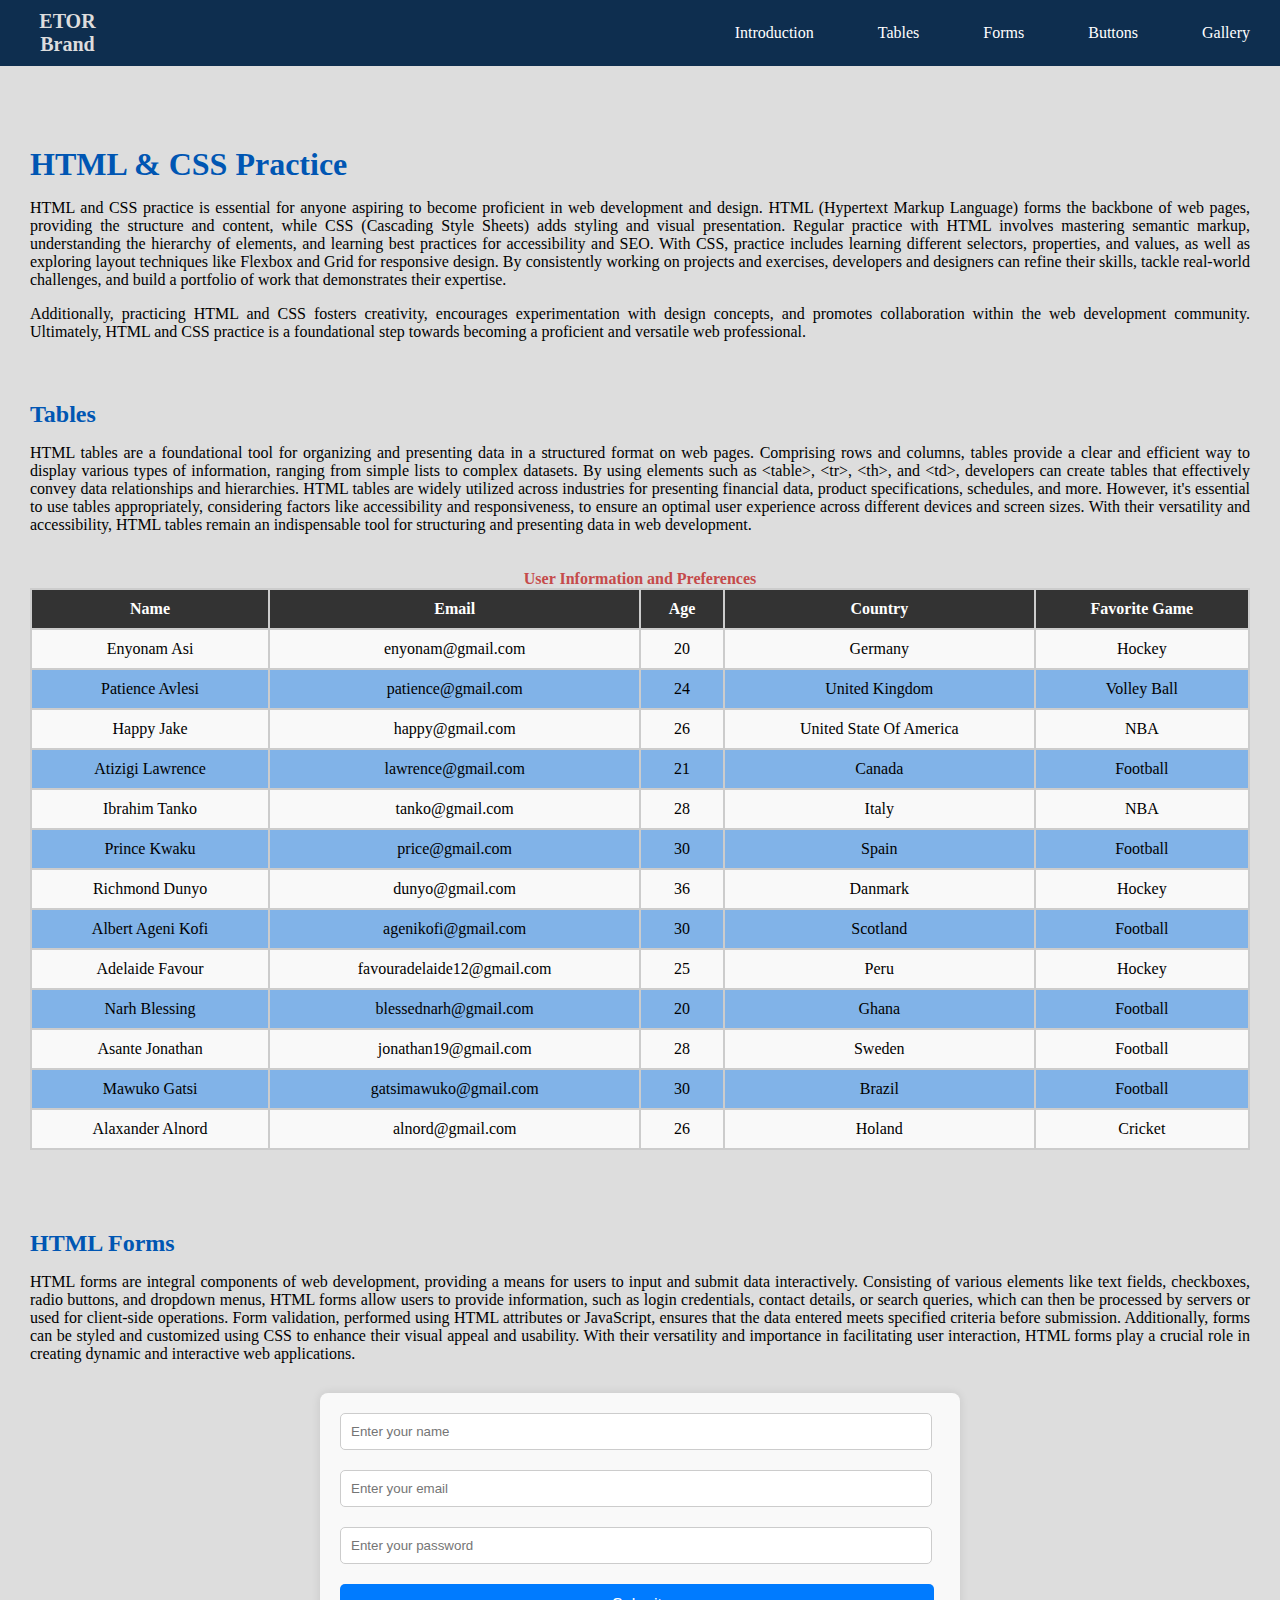
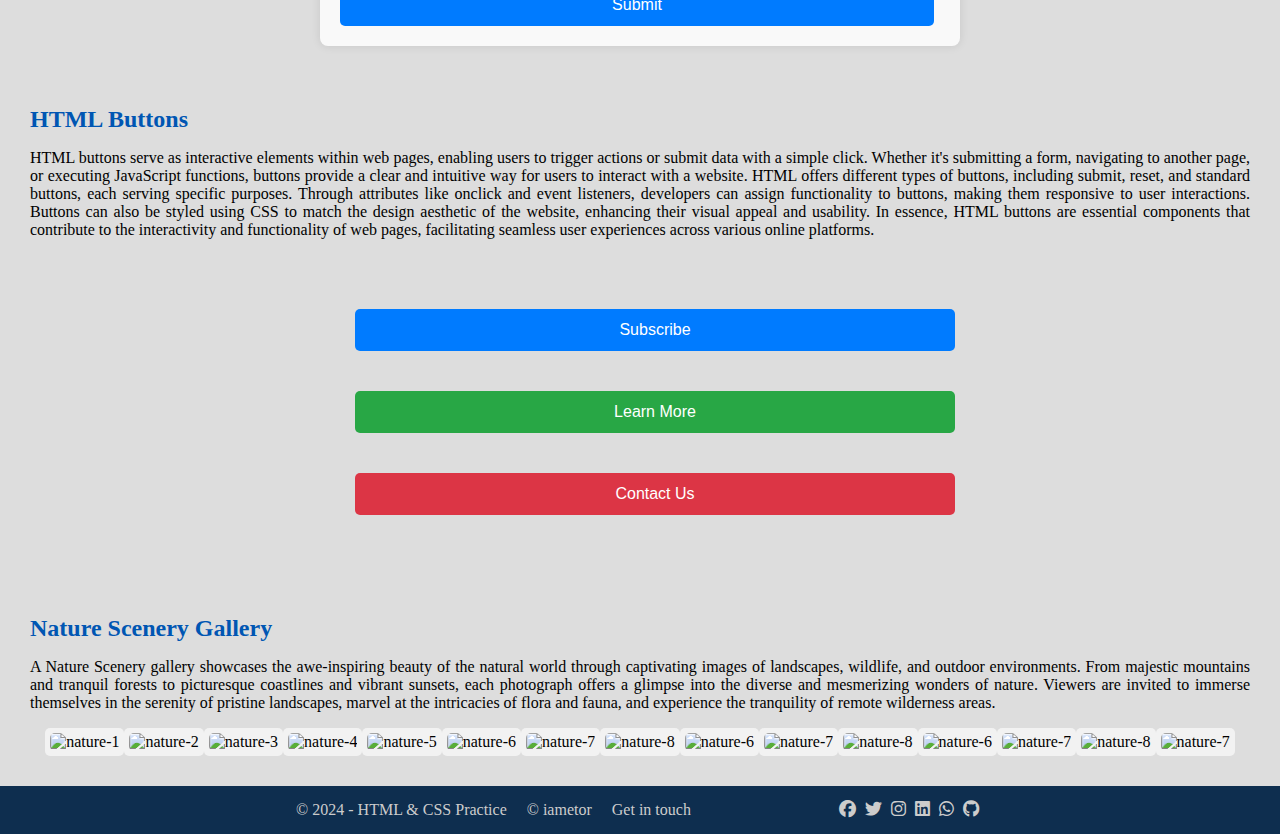
==== index.html @ ad4d2023 "practice Change to index As a Name" ====
<!DOCTYPE html>
<html lang="en">

<head>
      <meta charset="UTF-8">
      <meta name="viewport" content="width=device-width, initial-scale=1.0">
      <title>CSS Practice</title>
      <link rel="stylesheet" href="/styles.css">
      <link rel="stylesheet" href="https://cdnjs.cloudflare.com/ajax/libs/font-awesome/6.5.1/css/all.min.css">
</head>

<body>
      <header>
            <nav>
                  <h2 href="#">ETOR Brand</h2>

                  <ul class="nav-links">
                        <li><a href="#intro">Introduction</a></li>
                        <li><a href="#table">Tables</a></li>
                        <li><a href="#form">Forms</a></li>
                        <li><a href="#buttons">Buttons</a></li>
                        <li><a href="#gallery">Gallery</a></li>
                  </ul>
            </nav>
      </header>

      <main>
            <section id="intro">
                  <h1>HTML & CSS Practice</h1>
                  <p>
                        HTML and CSS practice is essential for anyone aspiring to become proficient in web development
                        and design. HTML (Hypertext Markup Language) forms the backbone of web pages, providing the
                        structure and
                        content, while CSS (Cascading Style Sheets) adds styling and visual presentation. Regular
                        practice with HTML involves
                        mastering semantic markup, understanding the hierarchy of elements, and learning best practices
                        for accessibility and SEO.
                        With CSS, practice includes learning different selectors, properties, and values, as well as
                        exploring layout
                        techniques like Flexbox and Grid for responsive design. By consistently working on projects and
                        exercises, developers and
                        designers can refine their skills, tackle real-world challenges, and build a portfolio of work
                        that demonstrates their expertise.
                  </p>
                  <p>
                        Additionally, practicing HTML and CSS fosters creativity, encourages experimentation with design
                        concepts, and promotes collaboration within the web development community. Ultimately, HTML and
                        CSS practice is a
                        foundational step towards becoming a proficient and versatile web professional.
                  </p>
            </section>
            <!--Table section start here-->
            <section id="table">
                  <h2>Tables</h2>
                  <p>
                        HTML tables are a foundational tool for organizing and presenting data in a structured format on
                        web pages. Comprising
                        rows and columns, tables provide a clear and efficient way to display various types of
                        information, ranging from simple
                        lists to complex datasets. By using elements such as &lt;table&gt;, &lt;tr&gt;,
                        &lt;th&gt;, and &lt;td&gt;, developers can create tables that effectively convey data
                        relationships and hierarchies. HTML tables are widely utilized across industries for presenting
                        financial data, product specifications, schedules, and more. However, it's essential to use
                        tables appropriately, considering factors like accessibility and responsiveness, to ensure an
                        optimal user experience across different devices and screen sizes. With their versatility and
                        accessibility, HTML tables remain an indispensable tool for structuring and presenting data in
                        web development.
                  </p>
                  <div class="table-container">
                        <table>
                              <caption><strong>User Information and Preferences</strong></caption>
                              <thead>
                                    <tr>
                                          <th>Name</th>
                                          <th>Email</th>
                                          <th>Age</th>
                                          <th>Country</th>
                                          <th>Favorite Game</th>
                                    </tr>
                              </thead>
                              <tbody>
                                    <tr>
                                          <td>Enyonam Asi</td>
                                          <td>enyonam@gmail.com</td>
                                          <td>20</td>
                                          <td>Germany</td>
                                          <td>Hockey</td>
                                    </tr>
                                    <tr>
                                          <td>Patience Avlesi</td>
                                          <td>patience@gmail.com</td>
                                          <td>24</td>
                                          <td>United Kingdom</td>
                                          <td>Volley Ball</td>
                                    </tr>
                                    <tr>
                                          <td>Happy Jake</td>
                                          <td>happy@gmail.com</td>
                                          <td>26</td>
                                          <td>United State Of America</td>
                                          <td>NBA</td>
                                    </tr>
                                    <tr>
                                          <td>Atizigi Lawrence</td>
                                          <td>lawrence@gmail.com</td>
                                          <td>21</td>
                                          <td>Canada</td>
                                          <td>Football</td>
                                    </tr>
                                    <tr>
                                          <td>Ibrahim Tanko</td>
                                          <td>tanko@gmail.com</td>
                                          <td>28</td>
                                          <td>Italy</td>
                                          <td>NBA</td>
                                    </tr>
                                    <tr>
                                          <td>Prince Kwaku</td>
                                          <td>price@gmail.com</td>
                                          <td>30</td>
                                          <td>Spain</td>
                                          <td>Football</td>
                                    </tr>
                                    <tr>
                                          <td>Richmond Dunyo</td>
                                          <td>dunyo@gmail.com</td>
                                          <td>36</td>
                                          <td>Danmark</td>
                                          <td>Hockey</td>
                                    </tr>
                                    <tr>
                                          <td>Albert Ageni Kofi</td>
                                          <td>agenikofi@gmail.com</td>
                                          <td>30</td>
                                          <td>Scotland</td>
                                          <td>Football</td>
                                    </tr>
                                    <tr>
                                          <td>Adelaide Favour</td>
                                          <td>favouradelaide12@gmail.com</td>
                                          <td>25</td>
                                          <td>Peru</td>
                                          <td>Hockey</td>
                                    </tr>
                                    <tr>
                                          <td>Narh Blessing</td>
                                          <td>blessednarh@gmail.com</td>
                                          <td>20</td>
                                          <td>Ghana</td>
                                          <td>Football</td>
                                    </tr>
                                    <tr>
                                          <td>Asante Jonathan</td>
                                          <td>jonathan19@gmail.com</td>
                                          <td>28</td>
                                          <td>Sweden</td>
                                          <td>Football</td>
                                    </tr>
                                    <tr>
                                          <td>Mawuko Gatsi</td>
                                          <td>gatsimawuko@gmail.com</td>
                                          <td>30</td>
                                          <td>Brazil</td>
                                          <td>Football</td>
                                    </tr>
                                    <tr>
                                          <td>Alaxander Alnord</td>
                                          <td>alnord@gmail.com</td>
                                          <td>26</td>
                                          <td>Holand</td>
                                          <td>Cricket</td>
                                    </tr>
                              </tbody>
                        </table>
                  </div>
            </section>
            <!--Table section ends here-->

            <!--Form section starts here-->
            <section id="form">
                  <h2>HTML Forms</h2>
                  <p>
                        HTML forms are integral components of web development, providing a means for users to input and
                        submit data
                        interactively. Consisting of various elements like text fields, checkboxes, radio buttons, and
                        dropdown menus, HTML
                        forms allow users to provide information, such as login credentials, contact details, or search
                        queries, which can then
                        be processed by servers or used for client-side operations. Form validation, performed using
                        HTML attributes or JavaScript, ensures that the data entered meets specified criteria before
                        submission. Additionally, forms can be styled and customized using CSS to enhance their visual
                        appeal and usability. With their versatility and importance in facilitating user interaction,
                        HTML forms play a crucial role in creating dynamic and interactive web applications.
                  </p>
                  <div class="form-container">
                        <form action="#">
                              <input type="text" name="name" id="name" placeholder="Enter your name">
                              <input type="email" name="email" id="email" placeholder="Enter your email">
                              <input type="password" name="password" id="password" placeholder="Enter your password">
                              <button class="form-btn">Submit</button>
                        </form>
                  </div>
            </section>
            <!--Form section ends here-->

            <!--Buttons sections starts here-->
            <section id="buttons">
                  <h2>HTML Buttons</h2>
                  <p>
                        HTML buttons serve as interactive elements within web pages, enabling users to trigger actions
                        or submit data with a
                        simple click. Whether it's submitting a form, navigating to another page, or executing
                        JavaScript functions, buttons
                        provide a clear and intuitive way for users to interact with a website. HTML offers different
                        types of buttons, including submit, reset, and standard buttons, each serving specific purposes.
                        Through attributes like onclick and event
                        listeners, developers can assign functionality to buttons, making them responsive to user
                        interactions. Buttons can also
                        be styled using CSS to match the design aesthetic of the website, enhancing their visual appeal
                        and usability. In essence, HTML buttons are essential components that contribute to the
                        interactivity and functionality of web pages,
                        facilitating seamless user experiences across various online platforms.
                  </p>
                  <div class="buttons-btn">
                        <button class="subscribe-btn">Subscribe</button>
                        <button class="learn-more-btn">Learn More</button>
                        <button class="contact-us-btn">Contact Us</button>
                  </div>
            </section>
            <!--Buttons sections ends here-->

            <!--Gallery sections starts here-->
            <section id="gallery">
                  <h2>Nature Scenery Gallery</h2>
                  <p>
                        A Nature Scenery gallery showcases the awe-inspiring beauty of the natural world through
                        captivating images of landscapes, wildlife, and outdoor environments. From majestic mountains
                        and tranquil forests to picturesque coastlines
                        and vibrant sunsets, each photograph offers a glimpse into the diverse and mesmerizing wonders
                        of nature. Viewers are
                        invited to immerse themselves in the serenity of pristine landscapes, marvel at the intricacies
                        of flora and fauna, and experience the tranquility of remote wilderness areas.
                  </p>
                  <div class="gallery-container">
                        <div class="image-card">
                              <img src="https://img.artpal.com/979782/5-23-7-23-8-53-6m.jpg" alt="nature-1">
                        </div>
                        <div class="image-card">
                              <img src="https://cdn.pixabay.com/photo/2016/11/08/04/49/jungle-1807476_640.jpg"
                                    alt="nature-2">
                        </div>
                        <div class="image-card">
                              <img src="https://img.freepik.com/premium-photo/impressive-summer-sunrise-scenery-background-nature-sea-ocean_743855-17494.jpg"
                                    alt="nature-3">
                        </div>
                        <div class="image-card">
                              <img src="https://images.all-free-download.com/images/thumbjpg/nature_scenery_picture_elegant_dynamic_stream_6933163.jpg"
                                    alt="nature-4">
                        </div>
                        <div class="image-card">
                              <img src="https://images.unsplash.com/photo-1596570630094-43ddbe073a77?q=80&w=1000&auto=format&fit=crop&ixlib=rb-4.0.3&ixid=M3wxMjA3fDB8MHxzZWFyY2h8N3x8bmF0dXJhbCUyMHNjZW5lcnl8ZW58MHx8MHx8fDA%3D"
                                    alt="nature-5">
                        </div>
                        <div class="image-card">
                              <img src="https://images.photowall.com/products/43286/nature-scenery.jpg?h=699&q=85"
                                    alt="nature-6">
                        </div>
                        <div class="image-card">
                              <img src="https://img.pikbest.com/origin/09/11/02/09fpIkbEsTDVk.jpg!w700wp"
                                    alt="nature-7">
                        </div>
                        <div class="image-card">
                              <img src="https://e0.pxfuel.com/wallpapers/499/890/desktop-wallpaper-beautiful-greenery-of-real-nature-scene-nature-scenes.jpg"
                                    alt="nature-8">
                        </div>
                        <div class="image-card">
                              <img src="https://img.lovepik.com/photo/48013/0603.jpg_wh860.jpg" alt="nature-6">
                        </div>
                        <div class="image-card">
                              <img src="https://wallpapers.com/images/featured/nature-2ygv7ssy2k0lxlzu.jpg"
                                    alt="nature-7">
                        </div>
                        <div class="image-card">
                              <img src="https://wallpapers.com/images/hd/photography-nature-background-h2ifm0bbe638sw4p.jpg"
                                    alt="nature-8">
                        </div>
                        <div class="image-card">
                              <img src="https://static.vecteezy.com/system/resources/previews/028/337/984/non_2x/beautiful-shot-of-a-seashore-with-hills-with-colorful-trees-in-the-foreground-landscape-nature-background-vintage-illustration-background-wallpaper-free-photo.jpg"
                                    alt="nature-6">
                        </div>
                        <div class="image-card">
                              <img src="https://www.usnews.com/object/image/00000162-f3a3-d0d5-a57f-fbf3af9b0000/20-mount-rainier-national-park.jpg?update-time=1677094377415&size=responsive640"
                                    alt="nature-7">
                        </div>
                        <div class="image-card">
                              <img src="https://c.pxhere.com/images/2e/94/533b1ff9d3500d528f245b15e1de-1606595.jpg!d"
                                    alt="nature-8">
                        </div>
                        <div class="image-card">
                              <img src="https://png.pngtree.com/background/20230317/original/pngtree-beautiful-natural-scenery-for-desktop-and-phone-wallpapers-picture-image_2149998.jpg"
                                    alt="nature-7">
                        </div>
                  </div>
            </section>
            <!--Gallery sections ends here-->
      </main>

      <!--Footer section begins here-->
      <footer>
            <span>&copy; 2024 - HTML & CSS Practice</span>
            <span>&copy; iametor</span>
            <span><a href="https://www.linkedin.com/in/ablet-etor-a609a719b/" target="_blank">Get in touch</a></span>
            <div class="footer-links">
                  <a href="https://facebook.com/" target="_blank"><i class="fab fa-facebook"></i></a>
                  <a href="https://www.twitter.com" target="_blank"><i class="fa-brands fa-twitter"></i></a>
                  <a href="https://www.instagram.com" target="_blank"><i class="fa-brands fa-instagram"></i></a>
                  <a href="https://www.linkedin.com/in/ablet-etor-a609a719b/" target="_blank"><i
                              class="fa-brands fa-linkedin"></i></a>
                  <a href="https://web.whatsapp.com/" target="_blank"><i class="fa-brands fa-whatsapp"></i></a>
                  <a href="https://github.com/Abletetor" target="_blank"><i class="fa-brands fa-github"></i></a>
            </div>
      </footer>
      <!--Footer section ends here-->
</body>

</html>
---- styles.css ----
body {
      margin: 0;
      padding: 0;
      box-sizing: border-box;
      background-color: #ddd;
      font-family: Georgia;

}

/*Navigation links start here*/
nav {
      display: flex;
      justify-content: space-between;
      align-items: center;
      background-color: #0e2e4f;
}

nav h2 {
      margin: 5px 0 5px 15px;
      padding: 0;
      font-size: 20px;
      color: #ddd;
      text-align: center;
}

nav h2:hover {
      cursor: pointer;
}

.nav-links {
      margin: 0;
      padding: 0;
      list-style-type: none;
      background-color: #0e2e4f;
      width: 100%;
      overflow: hidden;
      text-align: right;
}

.nav-links li {
      display: inline-block;
      margin: 10px;
}

.nav-links li a {
      display: block;
      padding: 14px 20px;
      text-decoration: none;
      text-align: center;
      color: #fff;
}

.nav-links li a:hover {
      background-color: #4172a3;
      color: #f2f2f2;
}

@media (max-width: 600px) {
      nav {
            flex-direction: column;
            align-items: flex-start;
      }

      nav h2 {
            padding-left: 10em;
      }

      .nav-links li {
            display: block;
      }
}

/*Navigation links ends here*/

/* Main Content start here */
main {
      max-width: 100%;
      margin: 30px;
}

h1,
h2 {
      color: #0056b3;
      margin: 2.5em 0 10px 0;
}

p {
      text-align: justify;
      font-size: 16px;
}

/*Tables style starts here*/
.table-container {
      overflow-x: auto;
      max-width: 100%;
}

table {
      width: 100%;
      border-collapse: collapse;
      margin: 20px 0;
      background-color: #f9f9f9;
}

th,
td {
      border: 2px solid #ccc;
      text-align: center;
      padding: 10px;
}

tr:nth-child(even) {
      background-color: #81b3e8;
}

thead {
      background-color: #333;
      color: #fff;
}

table caption {
      color: #c54a4a;
}

/*Tables style ends here*/

/* Form styles starts here */
.form-container {
      max-width: 600px;
      margin: 30px auto;
      padding: 20px;
      background-color: #f9f9f9;
      border-radius: 8px;
      box-shadow: 0 0 10px rgba(0, 0, 0, 0.1);
}

input {
      width: 95%;
      padding: 10px;
      margin-bottom: 20px;
      margin-right: 0px;
      border: 1px solid #ccc;
      border-radius: 5px;
      transition: border-color 0.3s ease;
}

input:focus {
      border-color: #66afe9;
      outline: none;
}

.form-btn {
      width: 99%;
      padding: 12px;
      border: none;
      border-radius: 5px;
      background-color: #007bff;
      color: #fff;
      font-size: 16px;
      transition: background-color 0.3s ease;
      cursor: pointer;
}

.form-btn:hover {
      background-color: #0056b3;
}

/* Form styles ends here */

/* Button styles starts here */
.buttons-btn {
      max-width: 600px;
      margin: 30px auto;
      padding: 20px;
      border-radius: 8px;
}

.buttons-btn button {
      width: 100%;
      padding: 10px 20px;
      border: none;
      border-radius: 5px;
      color: #fff;
      font-size: 16px;
      cursor: pointer;
      transition: background-color 0.3s ease;
      margin: 20px 15px;
      padding: 12px;
}

.subscribe-btn {
      background-color: #007bff;
}

.subscribe-btn:hover {
      background-color: #0056b3;
}

.learn-more-btn {
      background-color: #28a745;
}

.learn-more-btn:hover {
      background-color: #218838;
}

.contact-us-btn {
      background-color: #dc3545;
}

.contact-us-btn:hover {
      background-color: #c82333;
}

/* Button styles starts here */

/*Gallery styles start here*/
.gallery-container {
      width: 100%;
      display: flex;
      flex-wrap: wrap;
      flex-direction: row;
      justify-content: center;
      align-items: center;
}

.image-card {
      height: auto;
      background-color: #f2f2f2;
      border-radius: 5px;
      overflow: hidden;
      position: relative;
      transition: transform 0.3s ease;
}

.image-card img {
      width: 200px;
      height: 200px;
      border-radius: 5px;
      object-fit: cover;
      margin: 5px;
}

.image-card:hover {
      transform: scale(1.1);
      margin: 10px;
      cursor: pointer;
}

/*Gallery styles ends here*/

/*Footer styles start here*/
footer {
      text-align: center;
      background-color: #0e2e4f;
      color: #ccc;
      margin-top: 10px;
      display: flex;
      justify-content: center;
      align-items: flex-end;
      font-size: 16px;
}

footer span {
      padding: 15px 20px 15px 0;
}

.footer-links {
      margin-left: 8em;
      margin-bottom: 15px;
}

.footer-links a {
      margin-top: 20px;
      margin-right: 5px;
      color: #ccc;
}

.footer-links a i {
      font-size: 17px;
}

.footer-links a:hover {
      color: #007bff;
}

footer span a {
      text-decoration: none;
      color: #ccc;
}

footer span a:hover {
      color: #007bff;
}

/*Footer styles start here*/
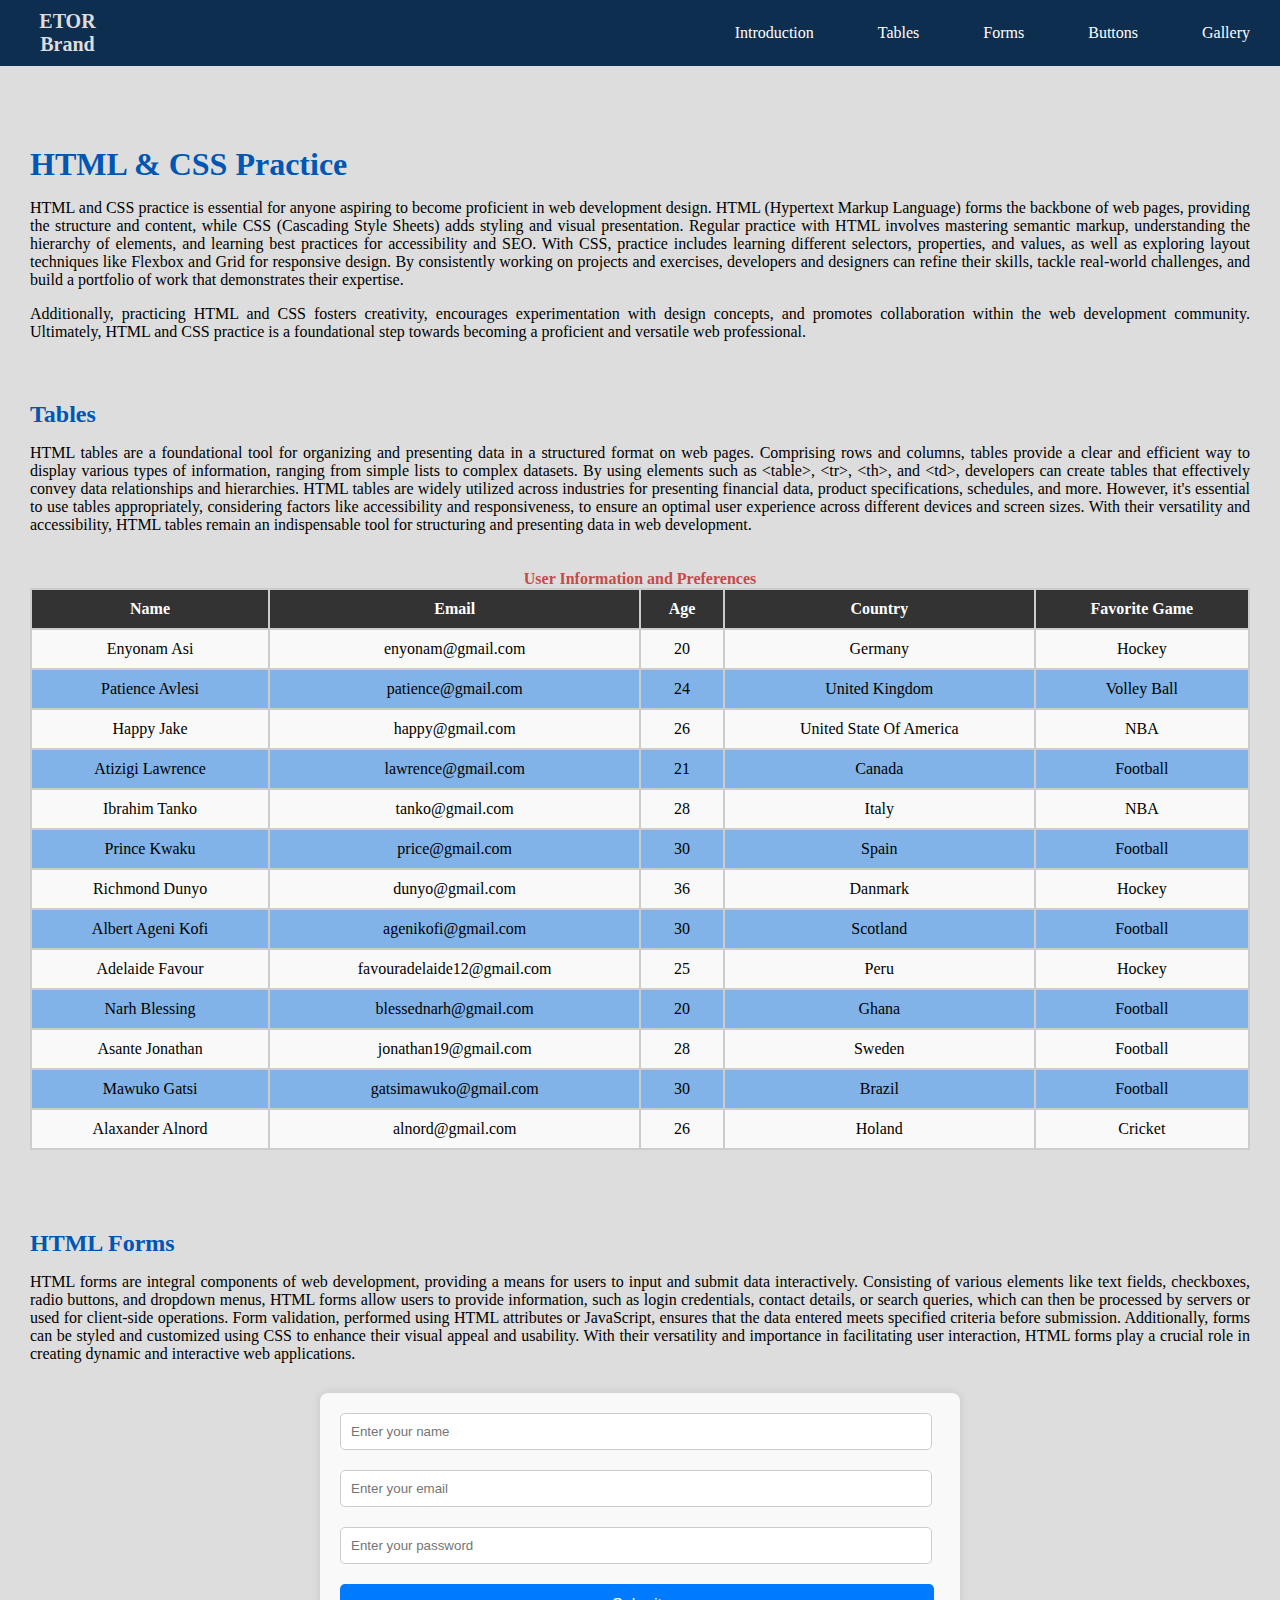
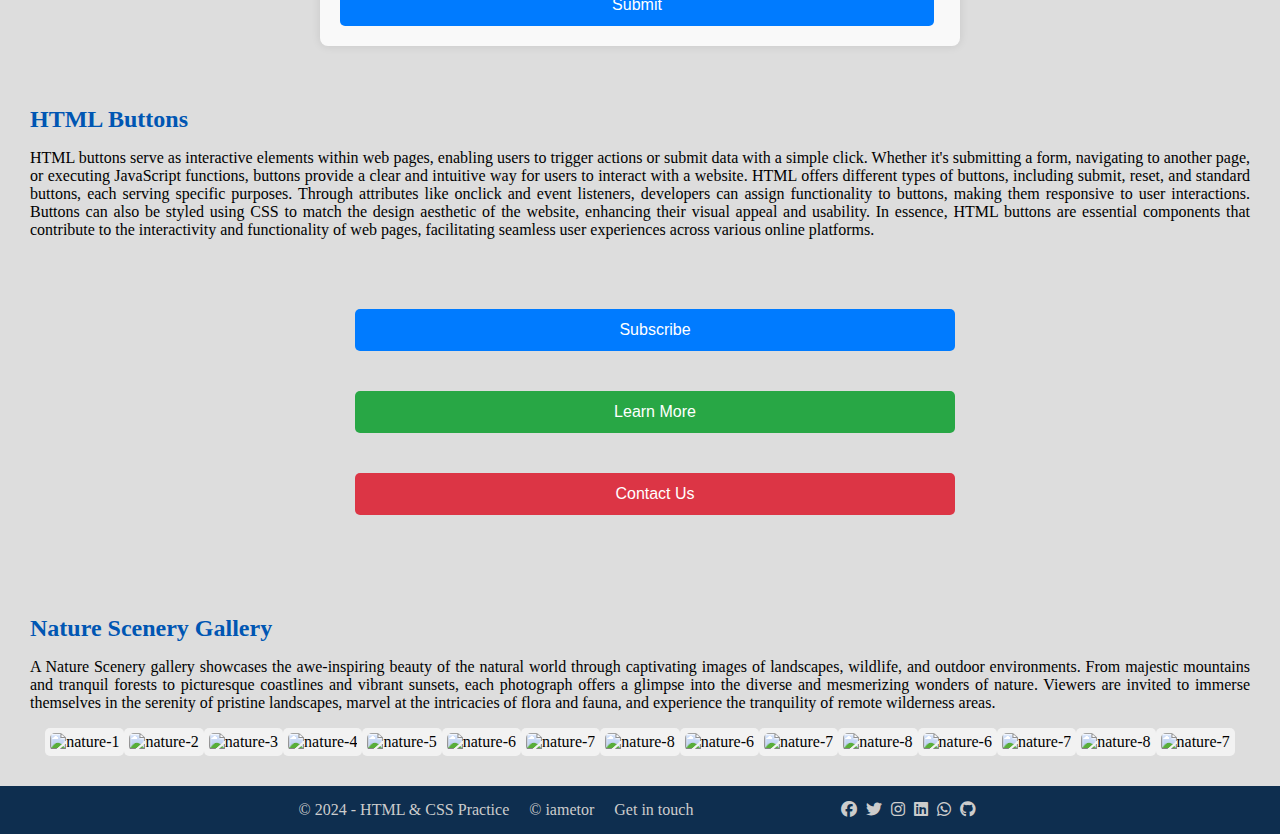
==== commit 5db1e920: "Add Responsive to Gallery & Footer" ====
--- a/index.html
+++ b/index.html
@@ -29,24 +29,20 @@
                   <h1>HTML & CSS Practice</h1>
                   <p>
                         HTML and CSS practice is essential for anyone aspiring to become proficient in web development
-                        and design. HTML (Hypertext Markup Language) forms the backbone of web pages, providing the
-                        structure and
-                        content, while CSS (Cascading Style Sheets) adds styling and visual presentation. Regular
-                        practice with HTML involves
-                        mastering semantic markup, understanding the hierarchy of elements, and learning best practices
-                        for accessibility and SEO.
-                        With CSS, practice includes learning different selectors, properties, and values, as well as
-                        exploring layout
-                        techniques like Flexbox and Grid for responsive design. By consistently working on projects and
-                        exercises, developers and
-                        designers can refine their skills, tackle real-world challenges, and build a portfolio of work
-                        that demonstrates their expertise.
+                        design. HTML (Hypertext Markup Language) forms the backbone of web pages, providing the
+                        structure and content, while CSS (Cascading Style Sheets) adds styling and visual presentation.
+                        Regular practice with HTML involves mastering semantic markup, understanding the hierarchy of
+                        elements, and learning best practices for accessibility and SEO. With CSS, practice includes
+                        learning different selectors, properties, and values, as well as exploring layout techniques
+                        like Flexbox and Grid for responsive design. By consistently working on projects and exercises,
+                        developers and designers can refine their skills, tackle real-world challenges, and build a
+                        portfolio of work that demonstrates their expertise.
                   </p>
                   <p>
                         Additionally, practicing HTML and CSS fosters creativity, encourages experimentation with design
                         concepts, and promotes collaboration within the web development community. Ultimately, HTML and
-                        CSS practice is a
-                        foundational step towards becoming a proficient and versatile web professional.
+                        CSS practice is a foundational step towards becoming a proficient and versatile web
+                        professional.
                   </p>
             </section>
             <!--Table section start here-->
@@ -54,17 +50,15 @@
                   <h2>Tables</h2>
                   <p>
                         HTML tables are a foundational tool for organizing and presenting data in a structured format on
-                        web pages. Comprising
-                        rows and columns, tables provide a clear and efficient way to display various types of
-                        information, ranging from simple
-                        lists to complex datasets. By using elements such as &lt;table&gt;, &lt;tr&gt;,
-                        &lt;th&gt;, and &lt;td&gt;, developers can create tables that effectively convey data
-                        relationships and hierarchies. HTML tables are widely utilized across industries for presenting
-                        financial data, product specifications, schedules, and more. However, it's essential to use
-                        tables appropriately, considering factors like accessibility and responsiveness, to ensure an
-                        optimal user experience across different devices and screen sizes. With their versatility and
-                        accessibility, HTML tables remain an indispensable tool for structuring and presenting data in
-                        web development.
+                        web pages. Comprising rows and columns, tables provide a clear and efficient way to display
+                        various types of information, ranging from simple lists to complex datasets. By using elements
+                        such as &lt;table&gt;, &lt;tr&gt;, &lt;th&gt;, and &lt;td&gt;, developers can create tables that
+                        effectively convey data relationships and hierarchies. HTML tables are widely utilized across
+                        industries for presenting financial data, product specifications, schedules, and more. However,
+                        it's essential to use tables appropriately, considering factors like accessibility and
+                        responsiveness, to ensure an optimal user experience across different devices and screen sizes.
+                        With their versatility and accessibility, HTML tables remain an indispensable tool for
+                        structuring and presenting data in web development.
                   </p>
                   <div class="table-container">
                         <table>
@@ -181,11 +175,9 @@
                   <h2>HTML Forms</h2>
                   <p>
                         HTML forms are integral components of web development, providing a means for users to input and
-                        submit data
-                        interactively. Consisting of various elements like text fields, checkboxes, radio buttons, and
-                        dropdown menus, HTML
-                        forms allow users to provide information, such as login credentials, contact details, or search
-                        queries, which can then
+                        submit data interactively. Consisting of various elements like text fields, checkboxes, radio
+                        buttons, and dropdown menus, HTML forms allow users to provide information, such as login
+                        credentials, contact details, or search queries, which can then
                         be processed by servers or used for client-side operations. Form validation, performed using
                         HTML attributes or JavaScript, ensures that the data entered meets specified criteria before
                         submission. Additionally, forms can be styled and customized using CSS to enhance their visual
@@ -208,17 +200,14 @@
                   <h2>HTML Buttons</h2>
                   <p>
                         HTML buttons serve as interactive elements within web pages, enabling users to trigger actions
-                        or submit data with a
-                        simple click. Whether it's submitting a form, navigating to another page, or executing
-                        JavaScript functions, buttons
-                        provide a clear and intuitive way for users to interact with a website. HTML offers different
-                        types of buttons, including submit, reset, and standard buttons, each serving specific purposes.
-                        Through attributes like onclick and event
+                        or submit data with a simple click. Whether it's submitting a form, navigating to another page,
+                        or executing JavaScript functions, buttons provide a clear and intuitive way for users to
+                        interact with a website. HTML offers different types of buttons, including submit, reset, and
+                        standard buttons, each serving specific purposes. Through attributes like onclick and event
                         listeners, developers can assign functionality to buttons, making them responsive to user
-                        interactions. Buttons can also
-                        be styled using CSS to match the design aesthetic of the website, enhancing their visual appeal
-                        and usability. In essence, HTML buttons are essential components that contribute to the
-                        interactivity and functionality of web pages,
+                        interactions. Buttons can also be styled using CSS to match the design aesthetic of the website,
+                        enhancing their visual appeal and usability. In essence, HTML buttons are essential components
+                        that contribute to the interactivity and functionality of web pages,
                         facilitating seamless user experiences across various online platforms.
                   </p>
                   <div class="buttons-btn">
@@ -235,11 +224,10 @@
                   <p>
                         A Nature Scenery gallery showcases the awe-inspiring beauty of the natural world through
                         captivating images of landscapes, wildlife, and outdoor environments. From majestic mountains
-                        and tranquil forests to picturesque coastlines
-                        and vibrant sunsets, each photograph offers a glimpse into the diverse and mesmerizing wonders
-                        of nature. Viewers are
-                        invited to immerse themselves in the serenity of pristine landscapes, marvel at the intricacies
-                        of flora and fauna, and experience the tranquility of remote wilderness areas.
+                        and tranquil forests to picturesque coastlines and vibrant sunsets, each photograph offers a
+                        glimpse into the diverse and mesmerizing wonders of nature. Viewers are invited to immerse
+                        themselves in the serenity of pristine landscapes, marvel at the intricacies of flora and fauna,
+                        and experience the tranquility of remote wilderness areas.
                   </p>
                   <div class="gallery-container">
                         <div class="image-card">
@@ -312,9 +300,9 @@
             <span><a href="https://www.linkedin.com/in/ablet-etor-a609a719b/" target="_blank">Get in touch</a></span>
             <div class="footer-links">
                   <a href="https://facebook.com/" target="_blank"><i class="fab fa-facebook"></i></a>
-                  <a href="https://www.twitter.com" target="_blank"><i class="fa-brands fa-twitter"></i></a>
-                  <a href="https://www.instagram.com" target="_blank"><i class="fa-brands fa-instagram"></i></a>
-                  <a href="https://www.linkedin.com/in/ablet-etor-a609a719b/" target="_blank"><i
+                  <a href="https://www.twitter.com/" target="_blank"><i class="fa-brands fa-twitter"></i></a>
+                  <a href="https://www.instagram.com/" target="_blank"><i class="fa-brands fa-instagram"></i></a>
+                  <a href="https://www.linkedin.com/in/" target="_blank"><i
                               class="fa-brands fa-linkedin"></i></a>
                   <a href="https://web.whatsapp.com/" target="_blank"><i class="fa-brands fa-whatsapp"></i></a>
                   <a href="https://github.com/Abletetor" target="_blank"><i class="fa-brands fa-github"></i></a>
--- a/styles.css
+++ b/styles.css
@@ -4,7 +4,6 @@
       box-sizing: border-box;
       background-color: #ddd;
       font-family: Georgia;
-
 }
 
 /*Navigation links start here*/
@@ -239,6 +238,13 @@
       border-radius: 5px;
       object-fit: cover;
       margin: 5px;
+}
+
+@media (max-width: 465px) {
+      .image-card img {
+            width: 124px;
+            height: 124px;
+      }
 }
 
 .image-card:hover {
@@ -277,11 +283,21 @@
 }
 
 .footer-links a i {
-      font-size: 17px;
+      font-size: 16px;
+}
+
+@media (max-width: 465px) {
+      .footer-links a i {
+            font-size: 15px;
+      }
 }
 
 .footer-links a:hover {
       color: #007bff;
+}
+
+footer span a:visited {
+      color: #ccc;
 }
 
 footer span a {
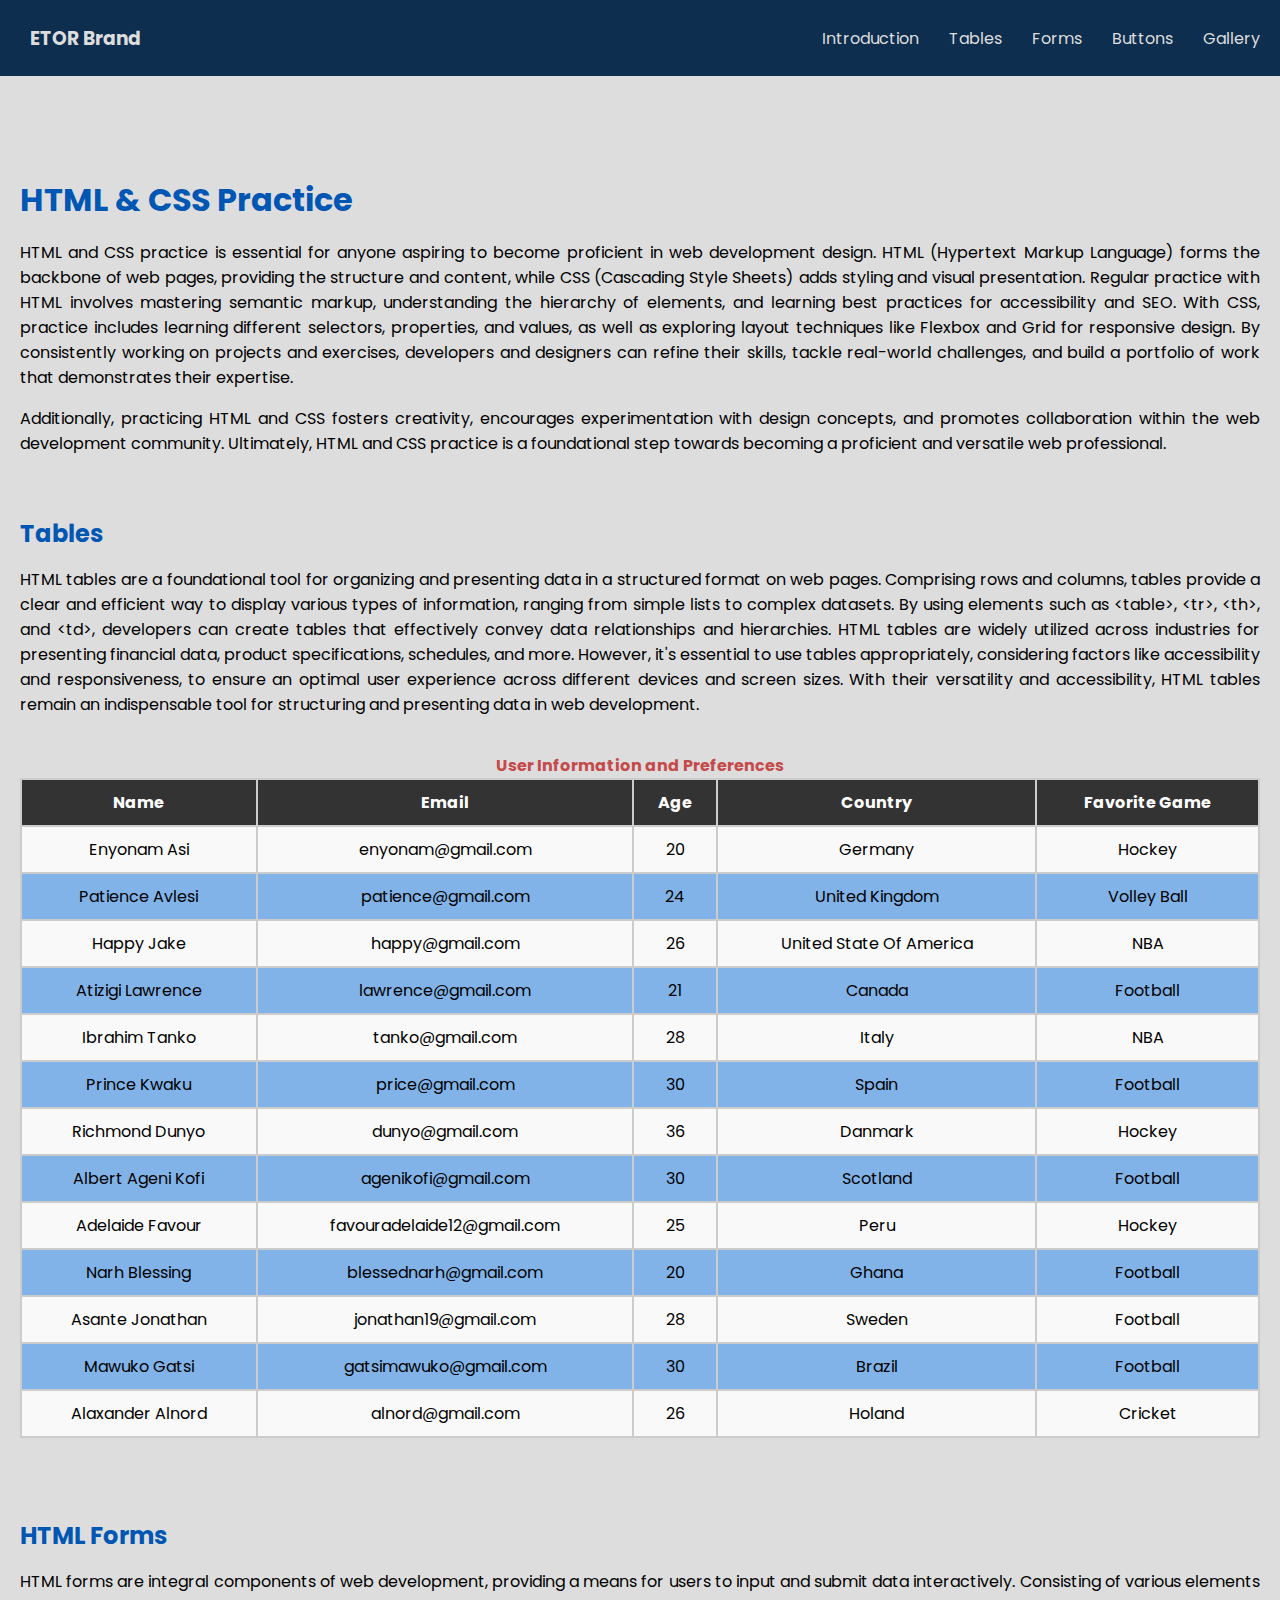
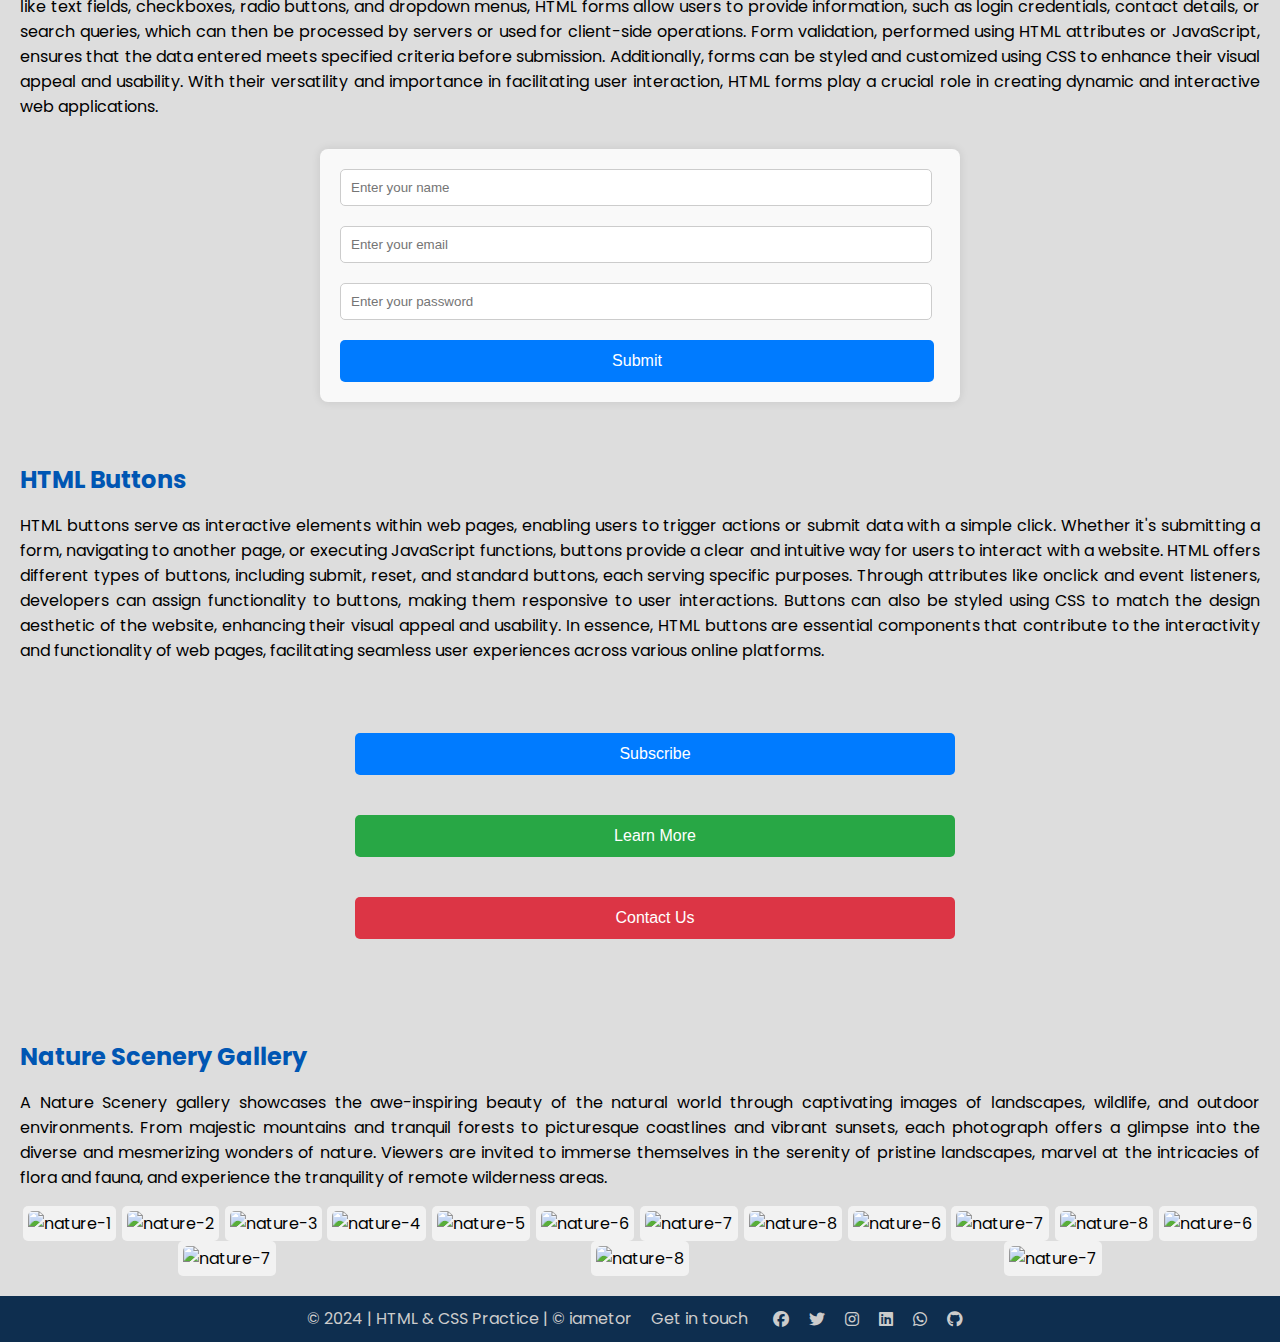
==== commit 0d530368: "Added Flexbox for Navigation-bar & Footer" ====
--- a/index.html
+++ b/index.html
@@ -5,16 +5,17 @@
       <meta charset="UTF-8">
       <meta name="viewport" content="width=device-width, initial-scale=1.0">
       <title>CSS Practice</title>
+      <link rel="preconnect" href="https://fonts.googleapis.com">
+      <link rel="preconnect" href="https://fonts.gstatic.com" crossorigin>
+      <link href="https://fonts.googleapis.com/css2?family=Poppins:wght@300;400;600;700&display=swap" rel="stylesheet">
       <link rel="stylesheet" href="/styles.css">
       <link rel="stylesheet" href="https://cdnjs.cloudflare.com/ajax/libs/font-awesome/6.5.1/css/all.min.css">
 </head>
 
 <body>
-      <header>
-            <nav>
-                  <h2 href="#">ETOR Brand</h2>
-
-                  <ul class="nav-links">
+            <nav class="navbar">
+                        <h3>ETOR Brand</h3>
+                  <ul>
                         <li><a href="#intro">Introduction</a></li>
                         <li><a href="#table">Tables</a></li>
                         <li><a href="#form">Forms</a></li>
@@ -22,7 +23,6 @@
                         <li><a href="#gallery">Gallery</a></li>
                   </ul>
             </nav>
-      </header>
 
       <main>
             <section id="intro">
@@ -294,16 +294,17 @@
       </main>
 
       <!--Footer section begins here-->
-      <footer>
-            <span>&copy; 2024 - HTML & CSS Practice</span>
-            <span>&copy; iametor</span>
-            <span><a href="https://www.linkedin.com/in/ablet-etor-a609a719b/" target="_blank">Get in touch</a></span>
+      <footer class="footer">
+            <div class="developer-info">
+                  <span>&copy; 2024 | HTML & CSS Practice | &copy; iametor </span>
+                  <span><a href="https://www.linkedin.com/in/ablet-etor-a609a719b/" target="_blank">Get in touch</a></span>
+            </div>
+
             <div class="footer-links">
                   <a href="https://facebook.com/" target="_blank"><i class="fab fa-facebook"></i></a>
                   <a href="https://www.twitter.com/" target="_blank"><i class="fa-brands fa-twitter"></i></a>
                   <a href="https://www.instagram.com/" target="_blank"><i class="fa-brands fa-instagram"></i></a>
-                  <a href="https://www.linkedin.com/in/" target="_blank"><i
-                              class="fa-brands fa-linkedin"></i></a>
+                  <a href="https://www.linkedin.com/in/" target="_blank"><i class="fa-brands fa-linkedin"></i></a>
                   <a href="https://web.whatsapp.com/" target="_blank"><i class="fa-brands fa-whatsapp"></i></a>
                   <a href="https://github.com/Abletetor" target="_blank"><i class="fa-brands fa-github"></i></a>
             </div>
--- a/styles.css
+++ b/styles.css
@@ -3,55 +3,58 @@
       padding: 0;
       box-sizing: border-box;
       background-color: #ddd;
-      font-family: Georgia;
+      font-family: 'Poppins';
 }
 
 /*Navigation links start here*/
 nav {
       display: flex;
-      justify-content: space-between;
+      justify-content: flex-end;
+      padding: 5px 10px;
+      background-color: #0e2e4f;
+}
+
+nav h3 {
+      max-height: 50%;
+      margin-right: auto;
+      margin-left: 20px;
+      color: #ddd;
+}
+
+nav h3:hover {
+      cursor: pointer;
+}
+
+.navbar ul {
+      display: flex;
       align-items: center;
-      background-color: #0e2e4f;
-}
-
-nav h2 {
-      margin: 5px 0 5px 15px;
+      list-style-type: none;
       padding: 0;
-      font-size: 20px;
+      margin: 0;
+}
+
+.navbar li {
+      margin-left: 10px;
+}
+
+.nav-links li:last-child {
+      margin-left: 0;
+}
+
+/* .nav-links li:last-child {
+      margin-right: 15px;
+} */
+
+.navbar a {
+      padding: 5px 10px;
+      text-decoration: none;
       color: #ddd;
-      text-align: center;
-}
-
-nav h2:hover {
-      cursor: pointer;
-}
-
-.nav-links {
-      margin: 0;
-      padding: 0;
-      list-style-type: none;
-      background-color: #0e2e4f;
-      width: 100%;
-      overflow: hidden;
-      text-align: right;
-}
-
-.nav-links li {
-      display: inline-block;
-      margin: 10px;
-}
-
-.nav-links li a {
-      display: block;
-      padding: 14px 20px;
-      text-decoration: none;
-      text-align: center;
-      color: #fff;
-}
-
-.nav-links li a:hover {
+}
+
+.navbar a:hover {
       background-color: #4172a3;
-      color: #f2f2f2;
+      color: #eee;
+      border-radius: 5px;
 }
 
 @media (max-width: 600px) {
@@ -60,12 +63,9 @@
             align-items: flex-start;
       }
 
-      nav h2 {
-            padding-left: 10em;
-      }
-
-      .nav-links li {
-            display: block;
+      .navbar ul,
+      .navbar h3 {
+            margin-top: 5px;
       }
 }
 
@@ -74,7 +74,7 @@
 /* Main Content start here */
 main {
       max-width: 100%;
-      margin: 30px;
+      padding: 20px;
 }
 
 h1,
@@ -176,7 +176,7 @@
 
 .buttons-btn button {
       width: 100%;
-      padding: 10px 20px;
+      padding: 20px 10px;
       border: none;
       border-radius: 5px;
       color: #fff;
@@ -218,8 +218,7 @@
       width: 100%;
       display: flex;
       flex-wrap: wrap;
-      flex-direction: row;
-      justify-content: center;
+      justify-content: space-around;
       align-items: center;
 }
 
@@ -229,66 +228,77 @@
       border-radius: 5px;
       overflow: hidden;
       position: relative;
-      transition: transform 0.3s ease;
+      /* transition: transform 0.3s ease; */
 }
 
 .image-card img {
       width: 200px;
       height: 200px;
+      max-width: 100%;
       border-radius: 5px;
       object-fit: cover;
+      margin: 5px 5px;
+}
+
+@media (max-width: 600px) {
+      .image-card img {
+            width: 120px;
+            height: 120px;
+      }
+}
+
+.image-card:hover {
+      transform: scale(1.15);
       margin: 5px;
-}
-
-@media (max-width: 465px) {
-      .image-card img {
-            width: 124px;
-            height: 124px;
-      }
-}
-
-.image-card:hover {
-      transform: scale(1.1);
-      margin: 10px;
       cursor: pointer;
 }
 
 /*Gallery styles ends here*/
 
 /*Footer styles start here*/
-footer {
-      text-align: center;
+.footer {
       background-color: #0e2e4f;
       color: #ccc;
-      margin-top: 10px;
+      padding: 10px 20px;
       display: flex;
       justify-content: center;
-      align-items: flex-end;
-      font-size: 16px;
-}
-
-footer span {
-      padding: 15px 20px 15px 0;
+      flex-wrap: wrap;
+}
+
+.developer-info span a {
+      padding: 0 15px;
+      text-decoration: none;
+      color: #ccc;
+}
+
+.developer-info span a:visited {
+      color: #ccc;
+}
+
+.developer-info span a:hover {
+      color: #007bff;
 }
 
 .footer-links {
-      margin-left: 8em;
-      margin-bottom: 15px;
+      display: flex;
 }
 
 .footer-links a {
-      margin-top: 20px;
-      margin-right: 5px;
+      margin: 5px 10px;
+      font-size: 20px;
       color: #ccc;
+      text-decoration: none;
+      display: flex;
+      justify-content: flex-end;
 }
 
 .footer-links a i {
       font-size: 16px;
 }
 
-@media (max-width: 465px) {
-      .footer-links a i {
-            font-size: 15px;
+@media (max-width: 600px) {
+      footer {
+            font-size: 14.5px;
       }
 }
 
@@ -296,17 +306,5 @@
       color: #007bff;
 }
 
-footer span a:visited {
-      color: #ccc;
-}
-
-footer span a {
-      text-decoration: none;
-      color: #ccc;
-}
-
-footer span a:hover {
-      color: #007bff;
-}
 
 /*Footer styles start here*/